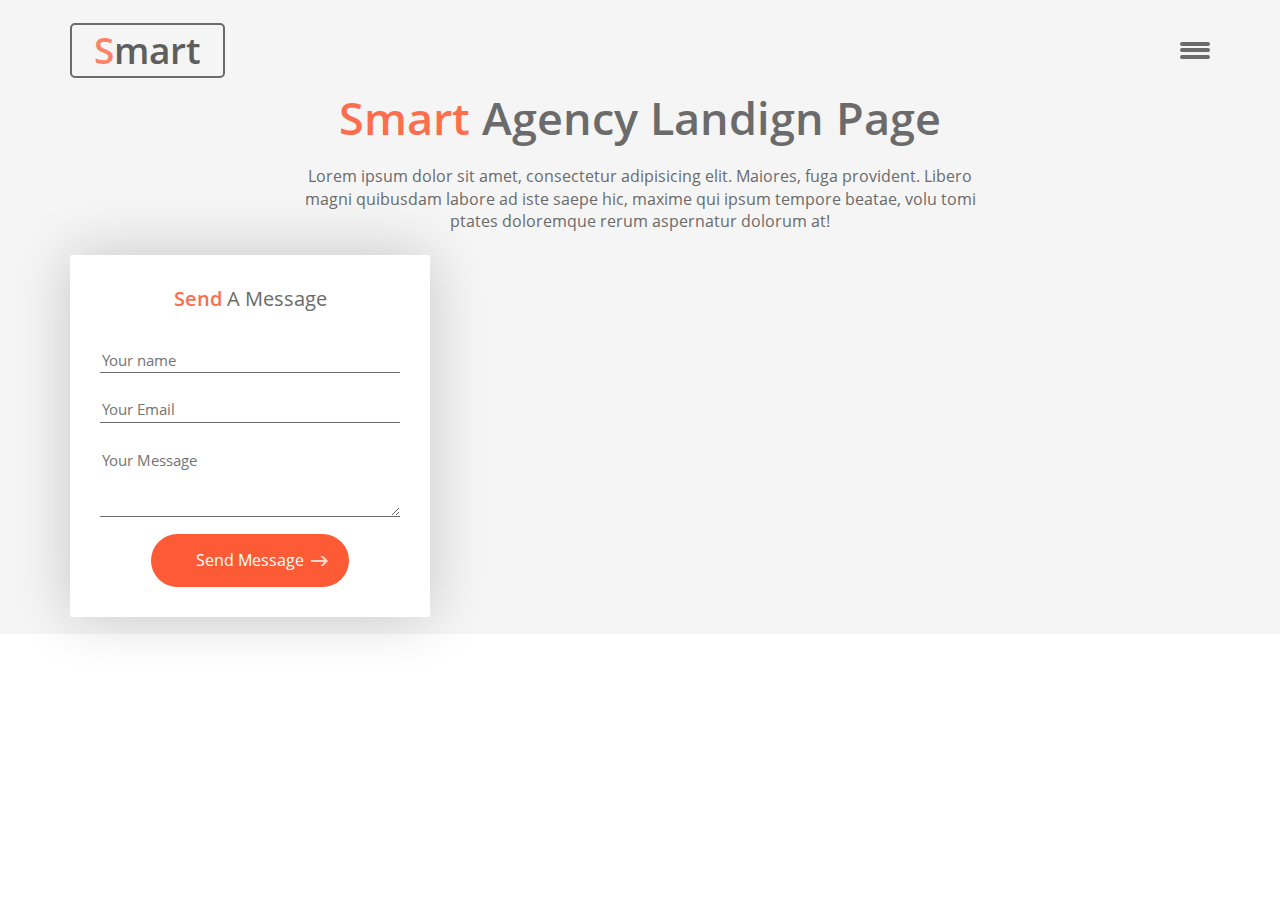
==== lesson-12/index.html @ 6a1ee43f "12 урок" ====
<!DOCTYPE html>
<html lang="ru">
  <head>
    <meta charset="utf-8">
    <meta http-equiv="X-UA-Compatible" content="IE=edge">
    <meta name="viewport" content="width=device-width, initial-scale=1">
    <!-- The above 3 meta tags *must* come first in the head; any other head content must come *after* these tags -->
    <title>Скоро я буду верстальщиком</title>

    <!-- Bootstrap -->
    <link  rel="stylesheet" href="css/bootstrap.min.css">
    <!--My css--> 
    <link rel="stylesheet" href="css/style.css">
  </head>
  <body>
  	<header id="main">
  		<div class="container">
  			<div class="row main-head">
  				<div class="col-lg-6">
  					<div class="main-logo-border">
  						<p><span class="color_logo">S</span>mart</p>
  					</div>
  				</div>
  				<div class="col-lg-6 main-nav">
  					<div class="main-burger">
  						<a class="main-bar" href="#">
  						<span class="line"></span>
  						</a>
  					</div>
  				</div>
  			</div>
        <div class="row main-header">
          <div class="col-xs-8 col-xs-offset-2 text-center">
            <h1><span>Smart</span> Agency Landign Page</h1>
            <p>Lorem ipsum dolor sit amet, consectetur adipisicing elit. Maiores, fuga provident. Libero magni quibusdam labore ad iste saepe hic, maxime qui ipsum tempore beatae, volu tomi ptates doloremque rerum aspernatur dolorum at!</p>
          </div>
        </div>
        <div class="row">
          <div class="col-xs-4">
            <div class="main-form">
                <p class="main-form-header"><span>Send</span> A Message</p>
              <form action="#">
              <input type="text" placeholder="Your name">
              <input type="email" placeholder="Your Email" >
              <textarea rows="3" placeholder="Your Message"></textarea>
              <button type="submit" class="main-form-btn">Send Message
              </button>
              </form> 
            </div>
          </div>
        </div>
  		</div>
  	</header>
		

    <!-- jQuery (necessary for Bootstrap's JavaScript plugins) -->
    <script src="https://ajax.googleapis.com/ajax/libs/jquery/1.12.4/jquery.min.js"></script>
    <!-- Include all compiled plugins (below), or include individual files as needed -->
    <script src="js/bootstrap.min.js"></script>
  </body>
</html>
---- lesson-12/css/style.css ----
@font-face {
  font-family: 'OpenSansLight';
  src: url('../fonts/OpenSans/OpenSansLight.eot');
  src: url('../fonts/OpenSans/OpenSansLight.eot') format('embedded-opentype'), url('../fonts/OpenSans/OpenSansLight.woff2') format('woff2'), url('../fonts/OpenSans/OpenSansLight.woff') format('woff'), url('../fonts/OpenSans/OpenSansLight.ttf') format('truetype'), url('../fonts/OpenSans/OpenSansLight.svg#OpenSansLight') format('svg');
}
@font-face {
  font-family: 'OpenSansRegular';
  src: url('../fonts/OpenSans/OpenSansRegular.eot');
  src: url('../fonts/OpenSans/OpenSansRegular.eot') format('embedded-opentype'), url('../fonts/OpenSans/OpenSansRegular.woff2') format('woff2'), url('../fonts/OpenSans/OpenSansRegular.woff') format('woff'), url('../fonts/OpenSans/OpenSansRegular.ttf') format('truetype'), url('../fonts/OpenSans/OpenSansRegular.svg#OpenSansRegular') format('svg');
}
@font-face {
  font-family: 'OpenSansSemiBold';
  src: url('../fonts/OpenSans/OpenSansSemiBold.eot');
  src: url('../fonts/OpenSans/OpenSansSemiBold.eot') format('embedded-opentype'), url('../fonts/OpenSans/OpenSansSemiBold.woff2') format('woff2'), url('../fonts/OpenSans/OpenSansSemiBold.woff') format('woff'), url('../fonts/OpenSans/OpenSansSemiBold.ttf') format('truetype'), url('../fonts/OpenSans/OpenSansSemiBold.svg#OpenSansSemiBold') format('svg');
}
body {
  color: #6b6b6b;
  font-size: 14px;
  font-family: 'OpenSansRegular';
  font-style: normal;
}
input:focus,
button:focus,
textarea:focus {
  outline: none;
}
header {
  background-color: #f5f5f5;
  height: 100vh;
  height: 634px;
}
/*------------------------------------font-family-------------------------*/
.ops-reg {
  font-family: 'OpenSansRegular';
  font-style: normal;
}
.ops-sbold {
  font-family: 'OpenSansSemiBold';
  font-style: normal;
}
/*-------------------------------base color-------------------------------*/
.main-head {
  margin-top: 2%;
}
.main-logo-border {
  border-radius: 5px;
  text-align: center;
  height: 55px;
  width: 155px;
  color: #5e5e5e;
  border: 2px solid #6b6b6b;
  line-height: 49px;
}
.main-logo-border p {
  font-family: 'OpenSansSemiBold';
  font-style: normal;
  font-size: 37px;
}
.main-logo-border p span {
  color: #fc8367;
}
.main-burger {
  width: 55px;
  height: 55px;
  position: relative;
  float: right;
}
.main-header h1 {
  font-family: 'OpenSansSemiBold';
  font-style: normal;
  font-size: 45px;
  margin-top: 2%;
}
.main-header span {
  color: #fc6f4e;
}
.main-header p {
  margin-top: 3%;
  font-size: 16px;
  padding-left: 20px;
  padding-right: 20px;
}
.main-form {
  margin-top: 12px;
  -webkit-box-shadow: 0px 0px 57px 0px rgba(20, 20, 21, 0.2);
  box-shadow: 0px 0px 57px 0px rgba(20, 20, 21, 0.2);
  -webkit-border-radius: 2px;
  -moz-border-radius: 2px;
  -ms-border-radius: 2px;
  -o-border-radius: 2px;
  border-radius: 2px;
  background-color: #ffffff;
  text-align: center;
  padding: 30px;
}
.main-form-header {
  font-family: 'OpenSansRegular';
  font-style: normal;
  font-size: 20px;
}
.main-form-header span {
  color: #fc6f4e;
  font-family: 'OpenSansSemiBold';
  font-style: normal;
}
.main-form input,
.main-form textarea {
  margin-top: 25px;
  width: 100%;
  border: none;
  font-size: 15px;
  border-bottom: 1px solid #6b6b6b;
}
.main-form-btn {
  background: url(../img/arrow.png) no-repeat;
  background-position: 160px 22px;
  display: block;
  margin: 0 auto;
  border: none;
  -webkit-border-radius: 50px;
  -moz-border-radius: 50px;
  -ms-border-radius: 50px;
  -o-border-radius: 50px;
  border-radius: 50px;
  background-color: #fc5b35;
  padding: 15px 45px;
  font-size: 16px;
  margin-top: 4%;
  font-family: 'OpenSansRegular';
  font-style: normal;
  color: #ffffff;
}
.line {
  width: 30px;
  height: 4px;
  display: block;
  background-color: #6b6b6b;
  position: absolute;
  right: 0;
  top: 50%;
  -webkit-border-radius: 5px;
  -moz-border-radius: 5px;
  -ms-border-radius: 5px;
  -o-border-radius: 5px;
  border-radius: 5px;
  -webkit-transform: translateY(-2px);
  -ms-transform: translateY(-2px);
  -o-transform: translateY(-2px);
  transform: translateY(-2px);
}
.line:before,
.line:after {
  background-color: #6b6b6b;
  content: '';
  display: inline-block;
  position: relative;
  width: 30px;
  height: 4px;
  right: 0;
  top: 50%;
  -webkit-border-radius: 5px;
  -moz-border-radius: 5px;
  -ms-border-radius: 5px;
  -o-border-radius: 5px;
  border-radius: 5px;
}
.line:before {
  -webkit-transform: translateY(-19px);
  -ms-transform: translateY(-19px);
  -o-transform: translateY(-19px);
  transform: translateY(-19px);
}
.line:after {
  -webkit-transform: translateY(-26px);
  -ms-transform: translateY(-26px);
  -o-transform: translateY(-26px);
  transform: translateY(-26px);
}
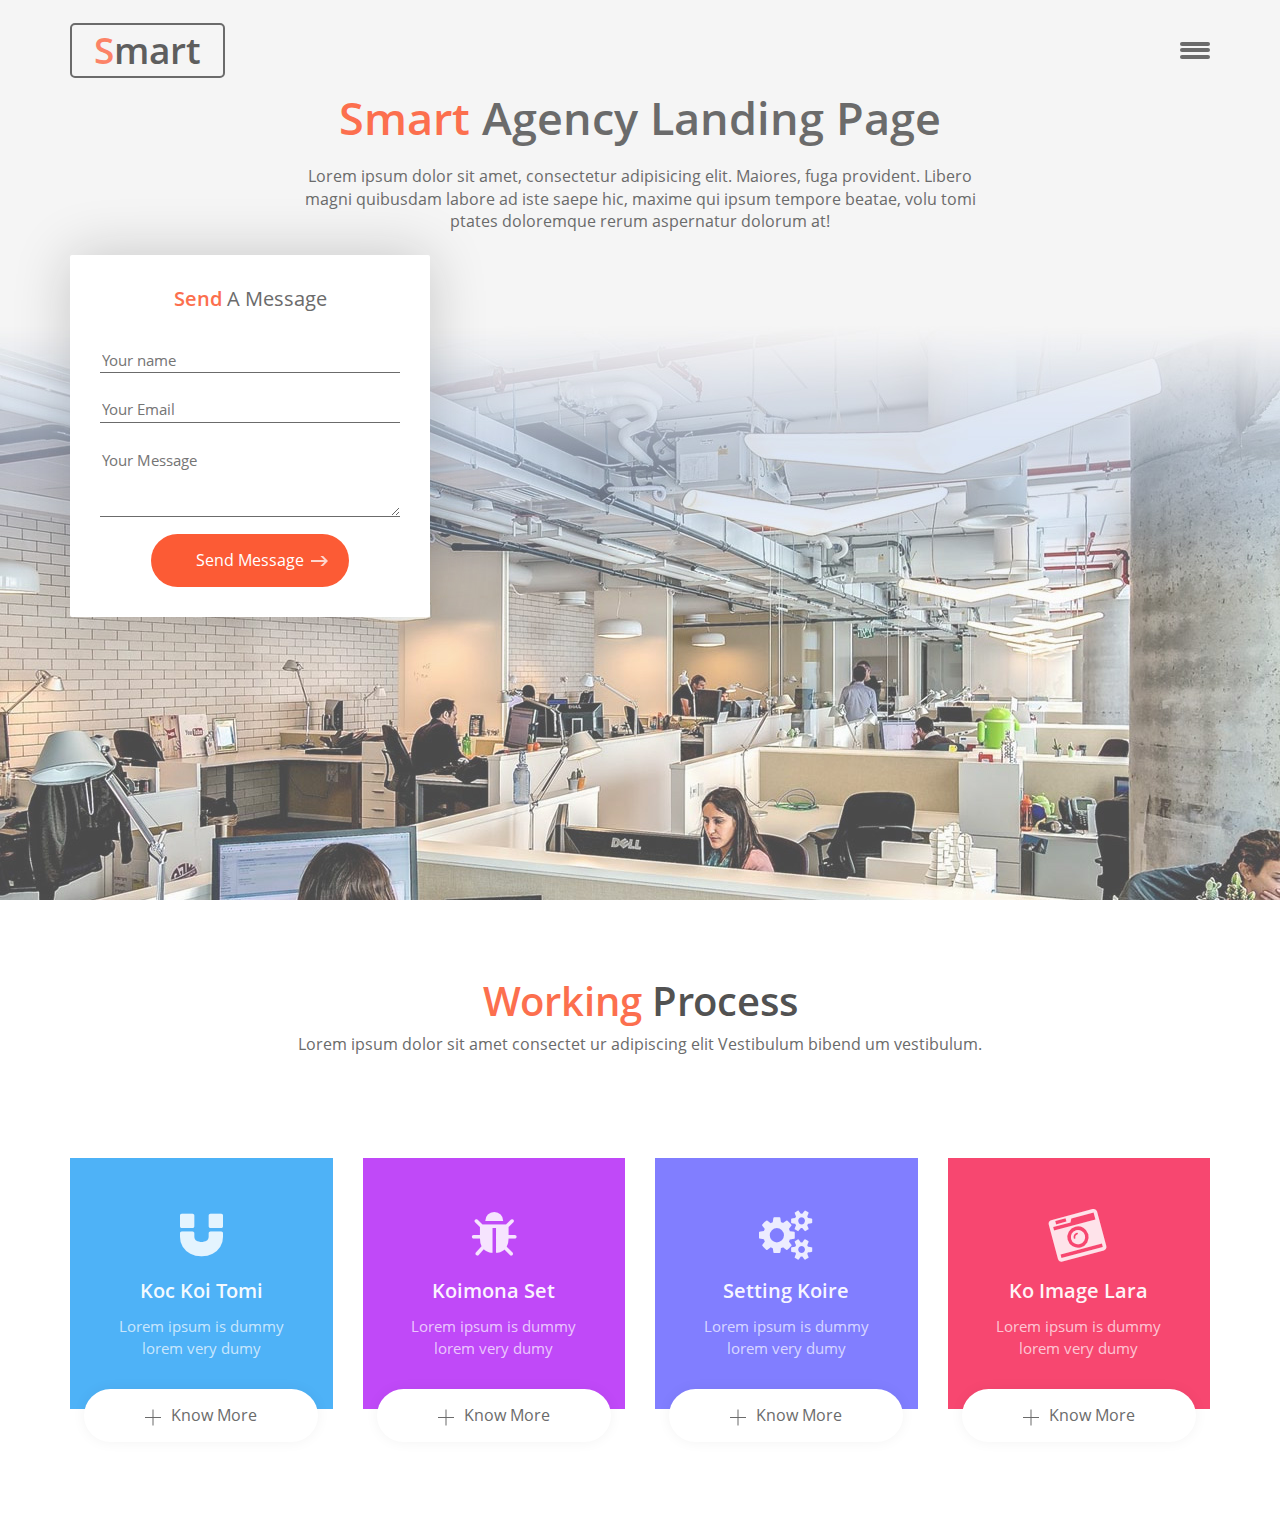
==== commit 41ab16be: "продолжение верстки" ====
--- a/lesson-12/index.html
+++ b/lesson-12/index.html
@@ -5,11 +5,12 @@
     <meta http-equiv="X-UA-Compatible" content="IE=edge">
     <meta name="viewport" content="width=device-width, initial-scale=1">
     <!-- The above 3 meta tags *must* come first in the head; any other head content must come *after* these tags -->
-    <title>Скоро я буду верстальщиком</title>
+    <title>Smart</title>
 
     <!-- Bootstrap -->
     <link  rel="stylesheet" href="css/bootstrap.min.css">
     <!--My css--> 
+    <link rel="stylesheet" href="css/font-awesome.min.css">
     <link rel="stylesheet" href="css/style.css">
   </head>
   <body>
@@ -31,7 +32,7 @@
   			</div>
         <div class="row main-header">
           <div class="col-xs-8 col-xs-offset-2 text-center">
-            <h1><span>Smart</span> Agency Landign Page</h1>
+            <h1><span>Smart</span> Agency Landing Page</h1>
             <p>Lorem ipsum dolor sit amet, consectetur adipisicing elit. Maiores, fuga provident. Libero magni quibusdam labore ad iste saepe hic, maxime qui ipsum tempore beatae, volu tomi ptates doloremque rerum aspernatur dolorum at!</p>
           </div>
         </div>
@@ -51,6 +52,52 @@
         </div>
   		</div>
   	</header>
+    <section id="working">
+      <div class="container">
+        <div class="row ">
+          <div class="col-lg-12 section-header">
+            <div class="working-header">
+              <h2><span>Working</span> Process</h2>
+              <p>Lorem ipsum dolor sit amet consectet ur adipiscing elit  Vestibulum bibend um vestibulum.</p>
+            </div>
+          </div>
+        </div>
+        <div class="row">
+          <div class="col-lg-3">
+            <div class="working-box box-tomi">
+              <i class="fa fa-magnet"></i>
+              <h4>Koc Koi Tomi</h4>
+              <p>Lorem ipsum is dummy lorem very dumy</p>
+              <button type="submit" class="working-btn"><span class="btn-plus"></span>Know More</button>
+            </div>
+          </div>
+          <div class="col-lg-3">
+            <div class="working-box box-koimona">
+              <i class="fa fa-bug"></i>
+              <h4>Koimona Set</h4>
+              <p>Lorem ipsum is dummy lorem very dumy</p>
+              <button type="submit" class="working-btn"><span class="btn-plus"></span>Know More</button>
+            </div>
+          </div>
+          <div class="col-lg-3">
+            <div class="working-box box-koire">
+              <i class="fa fa-cogs"></i>
+              <h4>Setting Koire</h4>
+              <p>Lorem ipsum is dummy lorem very dumy</p>
+              <button type="submit" class="working-btn"><span class="btn-plus"></span>Know More</button>
+            </div>
+          </div>
+          <div class="col-lg-3">
+            <div class="working-box box-lara">
+              <i class="fa fa-camera-retro"></i>
+              <h4>Ko Image Lara</h4>
+              <p>Lorem ipsum is dummy lorem very dumy</p>
+              <button type="submit" class="working-btn"><span class="btn-plus"></span>Know More</button>
+            </div>
+          </div>
+        </div>
+      </div>
+    </section>
 		
 
     <!-- jQuery (necessary for Bootstrap's JavaScript plugins) -->
--- a/lesson-12/css/style.css
+++ b/lesson-12/css/style.css
@@ -16,7 +16,7 @@
 body {
   color: #6b6b6b;
   font-size: 14px;
-  font-family: 'OpenSansRegular';
+  font-family: 'OpenSansRegular', sans-serif;
   font-style: normal;
 }
 input:focus,
@@ -25,17 +25,38 @@
   outline: none;
 }
 header {
-  background-color: #f5f5f5;
+  background: url(../img/main-bg.jpg) no-repeat center center;
   height: 100vh;
-  height: 634px;
+  min-height: 634px;
+}
+.section-header {
+  text-align: center;
+  margin-top: 5%;
+  padding-bottom: 4%;
+}
+.section-header h2 {
+  font-family: 'OpenSansSemiBold', sans-serif;
+  font-style: normal;
+  font-size: 40px;
+  color: #525252;
+}
+.section-header span {
+  color: #fc6f4e;
+}
+.section-header p {
+  font-size: 16px;
+  padding-bottom: 4%;
+}
+section {
+  margin-bottom: 10%;
 }
 /*------------------------------------font-family-------------------------*/
 .ops-reg {
-  font-family: 'OpenSansRegular';
+  font-family: 'OpenSansRegular', sans-serif;
   font-style: normal;
 }
 .ops-sbold {
-  font-family: 'OpenSansSemiBold';
+  font-family: 'OpenSansSemiBold', sans-serif;
   font-style: normal;
 }
 /*-------------------------------base color-------------------------------*/
@@ -52,7 +73,7 @@
   line-height: 49px;
 }
 .main-logo-border p {
-  font-family: 'OpenSansSemiBold';
+  font-family: 'OpenSansSemiBold', sans-serif;
   font-style: normal;
   font-size: 37px;
 }
@@ -66,7 +87,7 @@
   float: right;
 }
 .main-header h1 {
-  font-family: 'OpenSansSemiBold';
+  font-family: 'OpenSansSemiBold', sans-serif;
   font-style: normal;
   font-size: 45px;
   margin-top: 2%;
@@ -94,13 +115,13 @@
   padding: 30px;
 }
 .main-form-header {
-  font-family: 'OpenSansRegular';
+  font-family: 'OpenSansRegular', sans-serif;
   font-style: normal;
   font-size: 20px;
 }
 .main-form-header span {
   color: #fc6f4e;
-  font-family: 'OpenSansSemiBold';
+  font-family: 'OpenSansSemiBold', sans-serif;
   font-style: normal;
 }
 .main-form input,
@@ -126,7 +147,7 @@
   padding: 15px 45px;
   font-size: 16px;
   margin-top: 4%;
-  font-family: 'OpenSansRegular';
+  font-family: 'OpenSansRegular', sans-serif;
   font-style: normal;
   color: #ffffff;
 }
@@ -176,3 +197,88 @@
   -o-transform: translateY(-26px);
   transform: translateY(-26px);
 }
+/*----------------------------Working Process------------------*/
+.working-box {
+  text-align: center;
+  color: #ffffff;
+  padding: 30px;
+  padding-top: 20%;
+}
+.working-box:hover {
+  -webkit-box-shadow: 0px 0px 35px 0px rgba(20, 20, 21, 0.25);
+  box-shadow: 0px 0px 35px 0px rgba(20, 20, 21, 0.25);
+}
+.working-box i.fa {
+  color: rgba(255, 255, 255, 0.85);
+  font-size: 50px;
+  padding-bottom: 5%;
+}
+.working-box h4 {
+  font-family: 'OpenSansSemiBold', sans-serif;
+  font-style: normal;
+  font-size: 20px;
+  padding-bottom: 2%;
+  color: rgba(255, 255, 255, 0.95);
+}
+.working-box p {
+  color: rgba(255, 255, 255, 0.7);
+  font-size: 15px;
+  padding-bottom: 5%;
+}
+.working-btn {
+  font-size: 16px;
+  background-color: #ffffff;
+  color: #6b6b6b;
+  padding: 15px;
+  width: 80%;
+  border: none;
+  -webkit-border-radius: 50px;
+  -moz-border-radius: 50px;
+  -ms-border-radius: 50px;
+  -o-border-radius: 50px;
+  border-radius: 50px;
+  position: absolute;
+  margin-top: 10px;
+  left: 10%;
+  -webkit-box-shadow: 0px 0px 14px 0px rgba(20, 20, 21, 0.05);
+  box-shadow: 0px 0px 14px 0px rgba(20, 20, 21, 0.05);
+}
+.working-btn:hover {
+  -webkit-box-shadow: 0px 6px 14px 0px rgba(20, 20, 21, 0.25);
+  box-shadow: 0px 6px 14px 0px rgba(20, 20, 21, 0.2);
+}
+.btn-plus {
+  vertical-align: middle;
+  margin-right: 10px;
+  width: 16px;
+  height: 1px;
+  display: inline-block;
+  background-color: #6b6b6b;
+}
+.btn-plus:before {
+  display: inline-block;
+  content: "";
+  width: 16px;
+  height: 1px;
+  position: absolute;
+  background-color: #6b6b6b;
+  -webkit-transform: rotate(90deg) translateY(8px);
+  -ms-transform: rotate(90deg) translateY(8px);
+  -o-transform: rotate(90deg) translateY(8px);
+  transform: rotate(90deg) translateY(8px);
+}
+.box-tomi {
+  background-color: #4eb2f7;
+}
+.box-koimona {
+  background-color: #c049f8;
+}
+.box-koire {
+  background-color: #817eff;
+}
+.box-lara {
+  background-color: #f74770;
+}
+.box-lara i.fa-camera-retro {
+  transform: rotate(-15deg);
+}
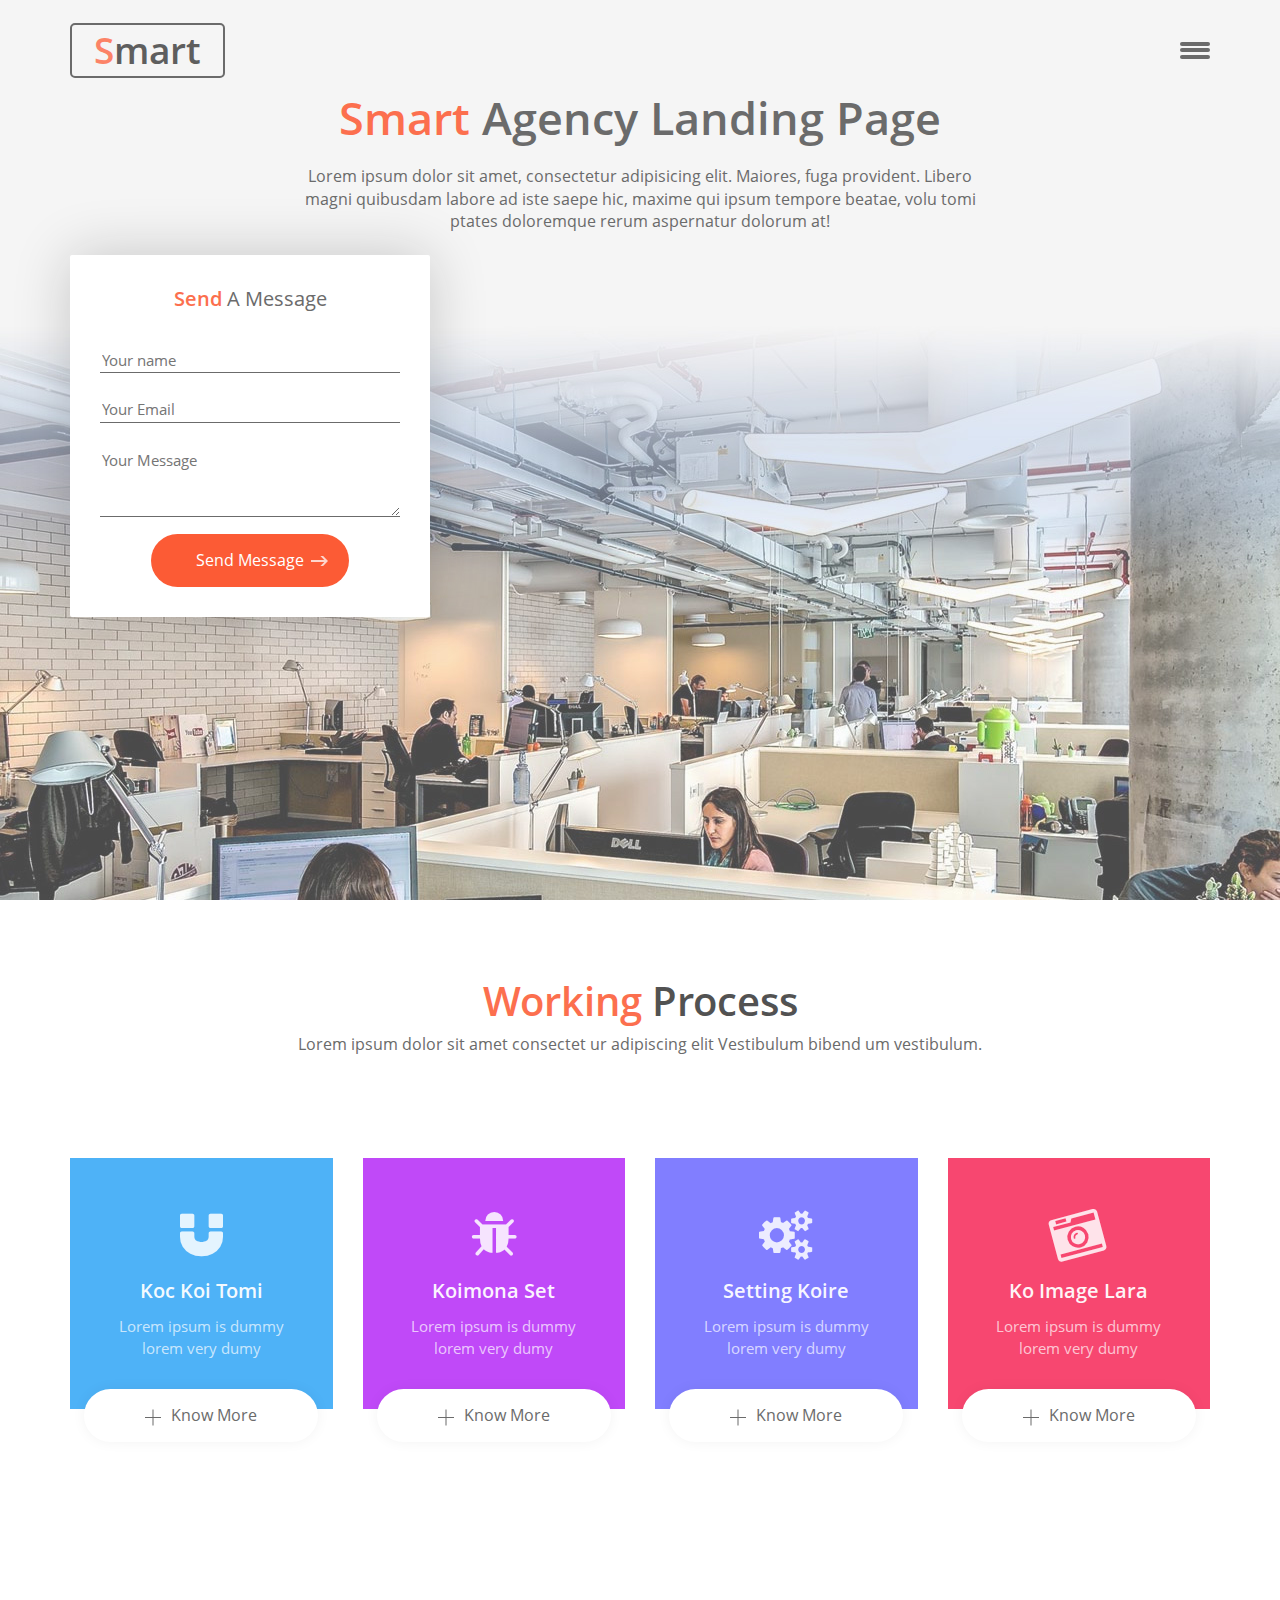
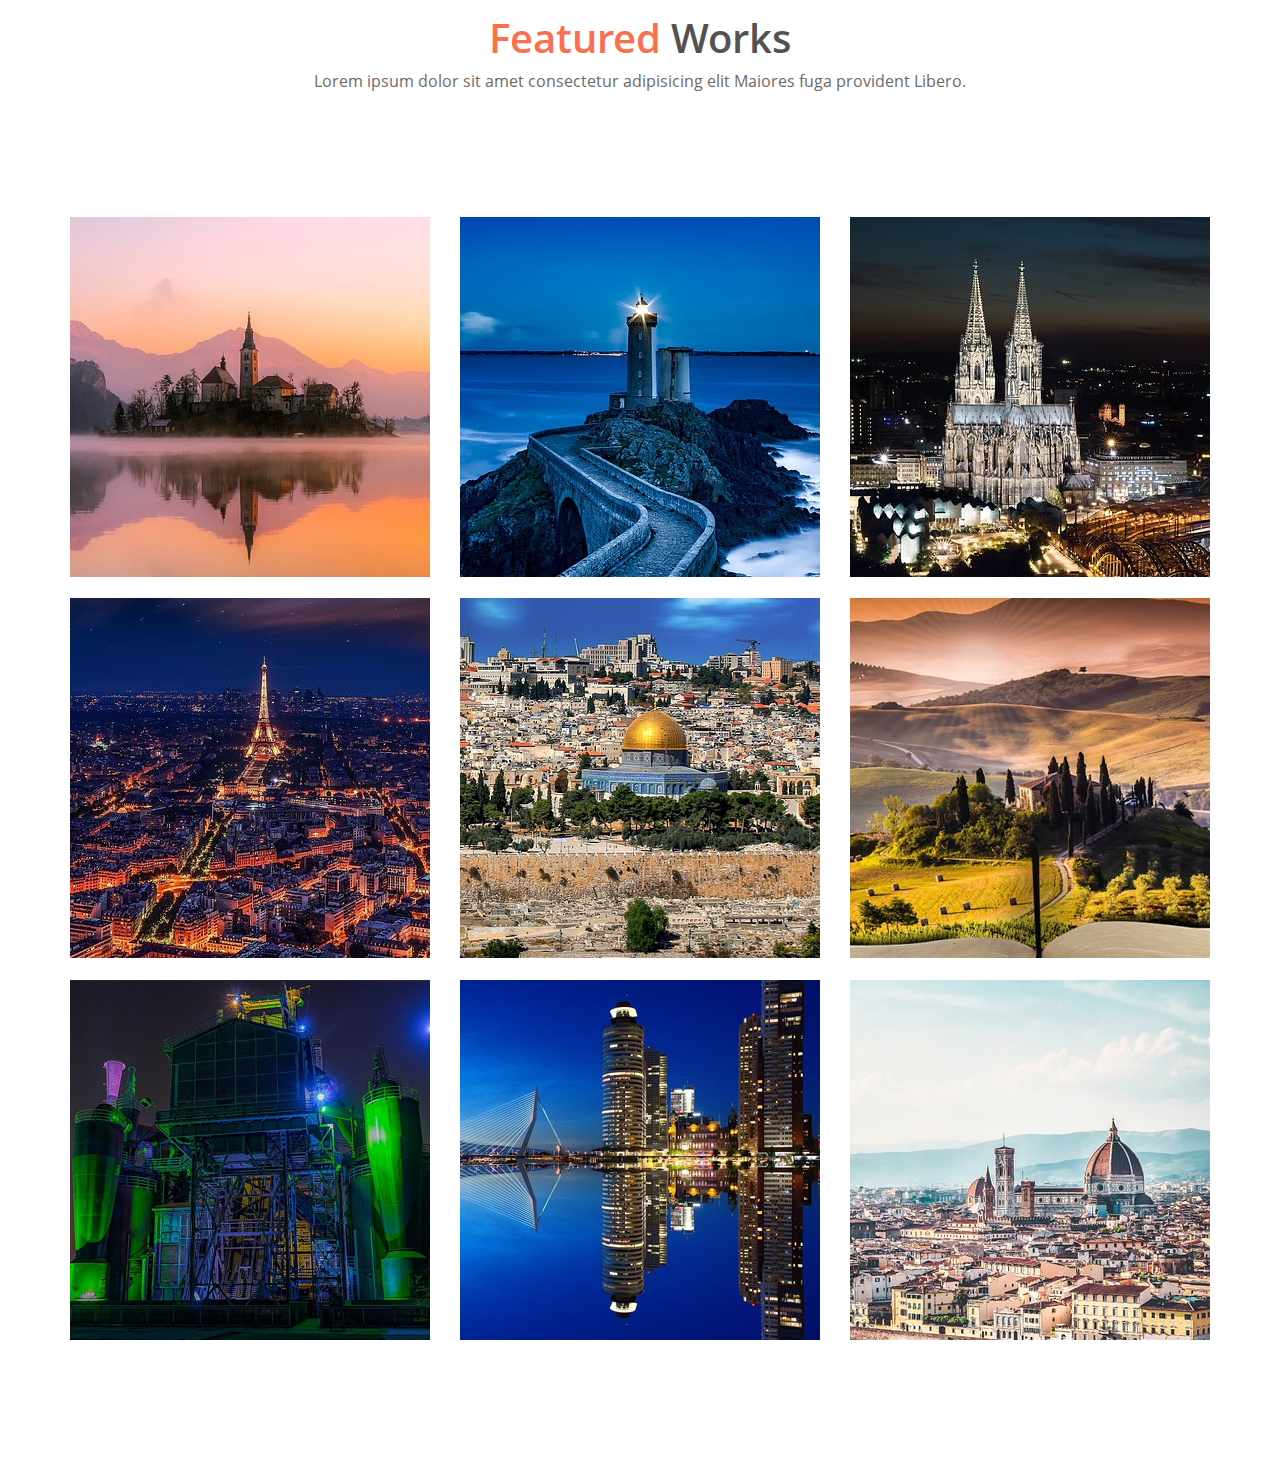
==== commit 5f50dc8f: "next верстка" ====
--- a/lesson-12/index.html
+++ b/lesson-12/index.html
@@ -95,7 +95,124 @@
               <button type="submit" class="working-btn"><span class="btn-plus"></span>Know More</button>
             </div>
           </div>
-        </div>
+        </div><!--конец row-->
+      </div>
+    </section>
+    <section id="featured">
+      <div class="container">
+        <div class="row">
+          <div class="col-lg-12 section-header">
+            <div class="featured-header">
+              <h2> <span>Featured</span> Works </h2>
+              <p>Lorem ipsum dolor sit amet consectetur adipisicing elit Maiores fuga provident Libero.</p>
+            </div>
+          </div>
+        </div>
+        <div class="row">
+          <div class="col-lg-4">
+            <div class="featured-box">
+              <img src="img/Featured/1.jpg" alt="">
+              <div class="signature">
+                <div class="sign">
+                  <p>#1 Architecture</p>
+                  <button>Visit Gallery</button>
+                </div>
+              </div>
+            </div>
+          </div>
+          <div class="col-lg-4">
+            <div class="featured-box">
+              <img src="img/Featured/2.jpg" alt="">
+              <div class="signature">
+                <div class="sign">
+                  <p>#2 Architecture</p>
+                  <button>Visit Gallery</button>
+                </div>
+              </div>
+            </div>
+          </div>
+          <div class="col-lg-4">
+            <div class="featured-box">
+              <img src="img/Featured/3.jpg" alt="">
+              <div class="signature">
+                <div class="sign">
+                  <p>#3 Architecture</p>
+                  <button>Visit Gallery</button>
+                </div>
+              </div>
+            </div>
+          </div>
+        </div><!--конец row-->
+        <div class="row">
+          <div class="col-lg-4">
+            <div class="featured-box">
+              <img src="img/Featured/4.jpg" alt="">
+              <div class="signature">
+                <div class="sign">
+                  <p>#4 Architecture</p>
+                  <button>Visit Gallery</button>
+                </div>
+              </div>
+            </div>
+          </div>
+          <div class="col-lg-4">
+            <div class="featured-box">
+              <img src="img/Featured/5.jpg" alt="">
+              <div class="signature">
+                <div class="sign">
+                  <p>#5 Architecture</p>
+                  <button>Visit Gallery</button>
+                </div>
+              </div>
+            </div>
+          </div>
+          <div class="col-lg-4">
+            <div class="featured-box">
+              <img src="img/Featured/6.jpg" alt="">
+              <div class="signature">
+                <div class="sign">
+                  <p>#6 Architecture</p>
+                  <button>Visit Gallery</button>
+                </div>
+              </div>
+            </div>
+          </div>
+        </div><!--конец row-->
+        <div class="row">
+          <div class="col-lg-4">
+            <div class="featured-box">
+              <img src="img/Featured/7.jpg" alt="">
+              <div class="signature">
+                <div class="sign">
+                  <p>#7 Architecture</p>
+                  <button>Visit Gallery</button>
+                </div>
+              </div>
+            </div>
+          </div>
+          <div class="col-lg-4">
+            <div class="featured-box">
+              <img src="img/Featured/8.jpg" alt="">
+              <div class="signature">
+                <div class="sign">
+                  <p>#8 Architecture</p>
+                  <button>Visit Gallery</button>
+                </div>
+              </div>
+            </div>
+          </div>
+          <div class="col-lg-4">
+            <div class="featured-box">
+              <img src="img/Featured/9.jpg" alt="">
+              <div class="signature">
+                <div class="sign">
+                  <p>#9 Architecture</p>
+                  <button>Visit Gallery</button>
+                </div>
+              </div>
+            </div>
+          </div>
+        </div><!--конец row-->
       </div>
     </section>
 		
--- a/lesson-12/css/style.css
+++ b/lesson-12/css/style.css
@@ -14,6 +14,8 @@
   src: url('../fonts/OpenSans/OpenSansSemiBold.eot') format('embedded-opentype'), url('../fonts/OpenSans/OpenSansSemiBold.woff2') format('woff2'), url('../fonts/OpenSans/OpenSansSemiBold.woff') format('woff'), url('../fonts/OpenSans/OpenSansSemiBold.ttf') format('truetype'), url('../fonts/OpenSans/OpenSansSemiBold.svg#OpenSansSemiBold') format('svg');
 }
 body {
+  margin: 0;
+  padding: 0;
   color: #6b6b6b;
   font-size: 14px;
   font-family: 'OpenSansRegular', sans-serif;
@@ -150,6 +152,10 @@
   font-family: 'OpenSansRegular', sans-serif;
   font-style: normal;
   color: #ffffff;
+}
+.main-form-btn:hover {
+  -webkit-box-shadow: 0px 11px 20px 0px rgba(20, 20, 21, 0.1);
+  box-shadow: 0px 11px 20px 0px rgba(20, 20, 21, 0.1);
 }
 .line {
   width: 30px;
@@ -282,3 +288,50 @@
 .box-lara i.fa-camera-retro {
   transform: rotate(-15deg);
 }
+/*---------------------------Featured Works--------------------------*/
+.featured-box {
+  margin-top: 6%;
+  height: 360px;
+  position: relative;
+}
+.signature {
+  opacity: 0;
+  position: absolute;
+  top: 0;
+  left: 0;
+  width: 100%;
+  height: 100%;
+  background-color: rgba(0, 0, 0, 0.8);
+  color: #ffffff;
+  text-align: center;
+  display: -webkit-flex;
+  display: flex;
+  -webkit-justify-content: center;
+  justify-content: center;
+  -webkit-align-items: center;
+  align-items: center;
+  -webkit-transition: opacity 0.4s ;
+  -o-transition: opacity 0.4s ;
+  transition: opacity 0.4s ;
+}
+.signature:hover {
+  opacity: 1;
+}
+.sign p {
+  font-family: 'OpenSansSemiBold', sans-serif;
+  font-style: normal;
+  font-size: 22px;
+}
+.sign button {
+  border: none;
+  font-family: 'OpenSansSemiBold', sans-serif;
+  font-style: normal;
+  font-size: 16;
+  padding: 10px 35px;
+  -webkit-border-radius: 50px;
+  -moz-border-radius: 50px;
+  -ms-border-radius: 50px;
+  -o-border-radius: 50px;
+  border-radius: 50px;
+  background-color: #fc6f4e;
+}
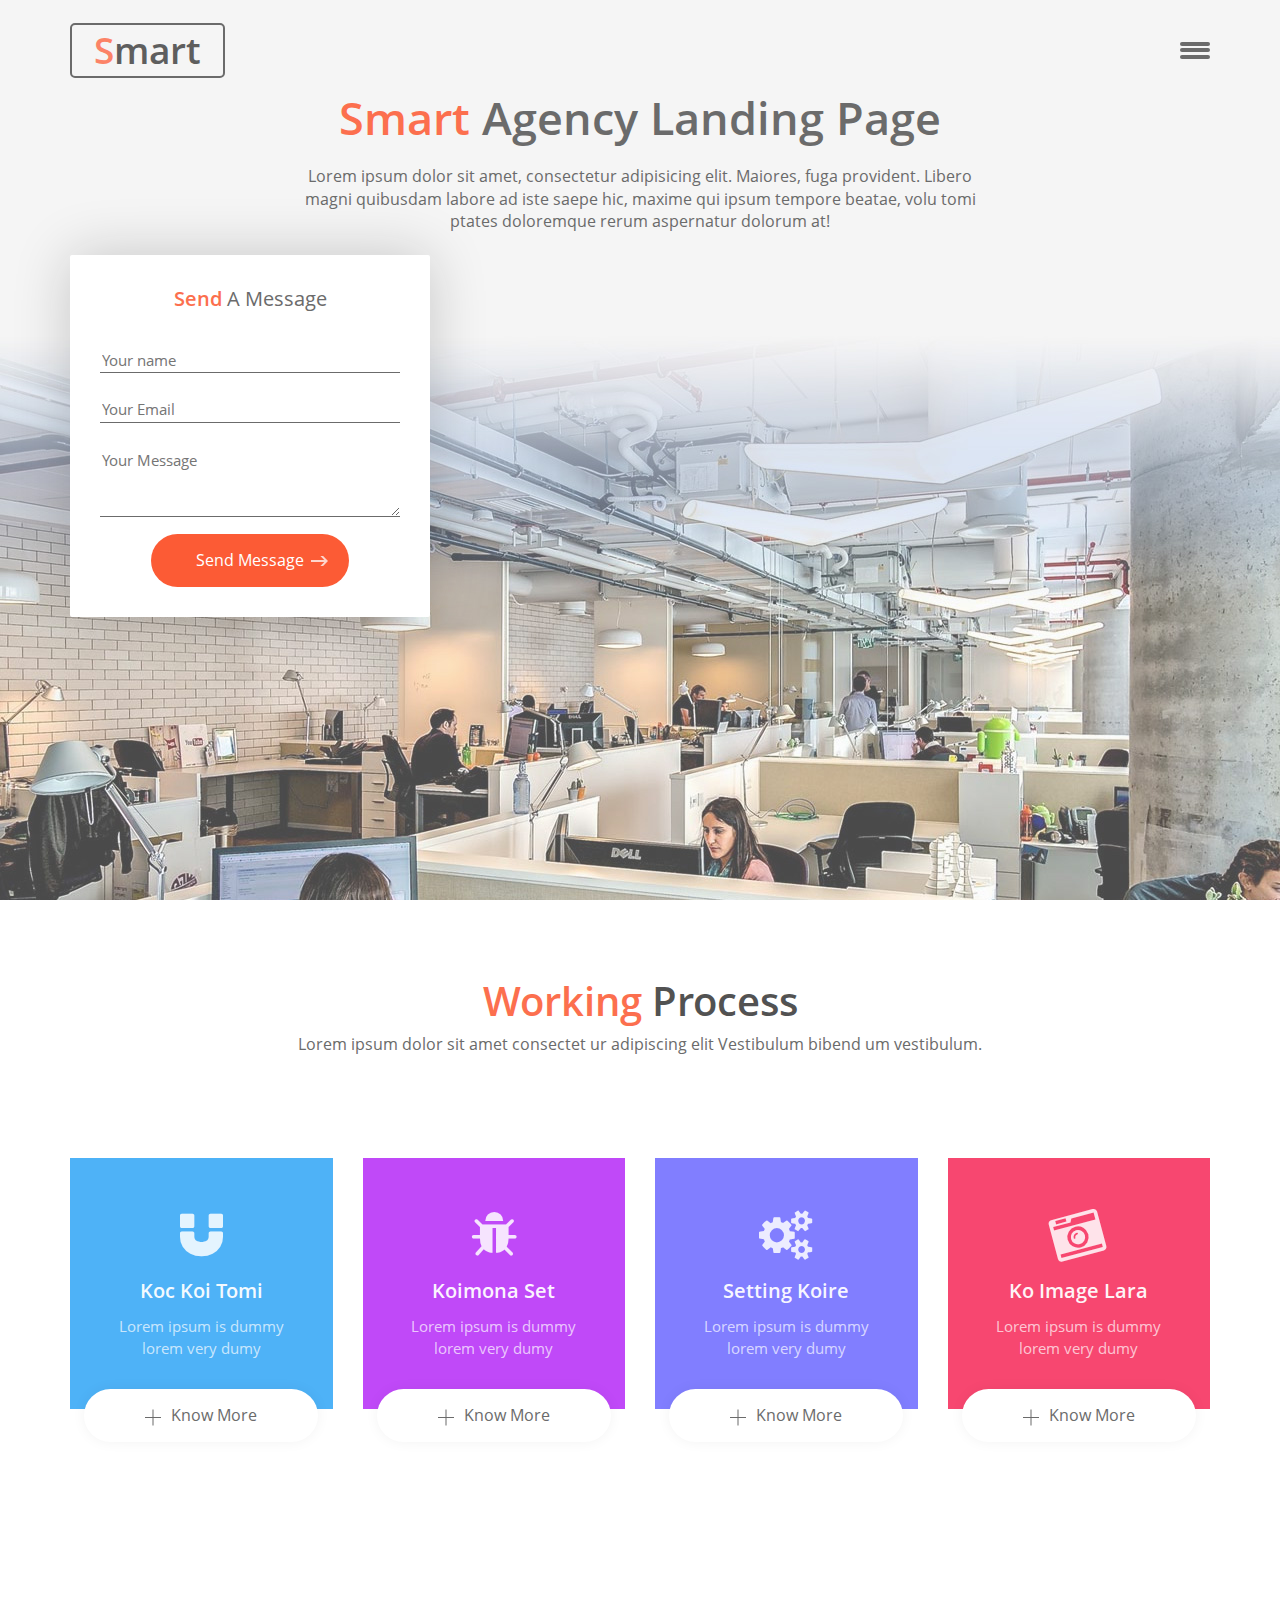
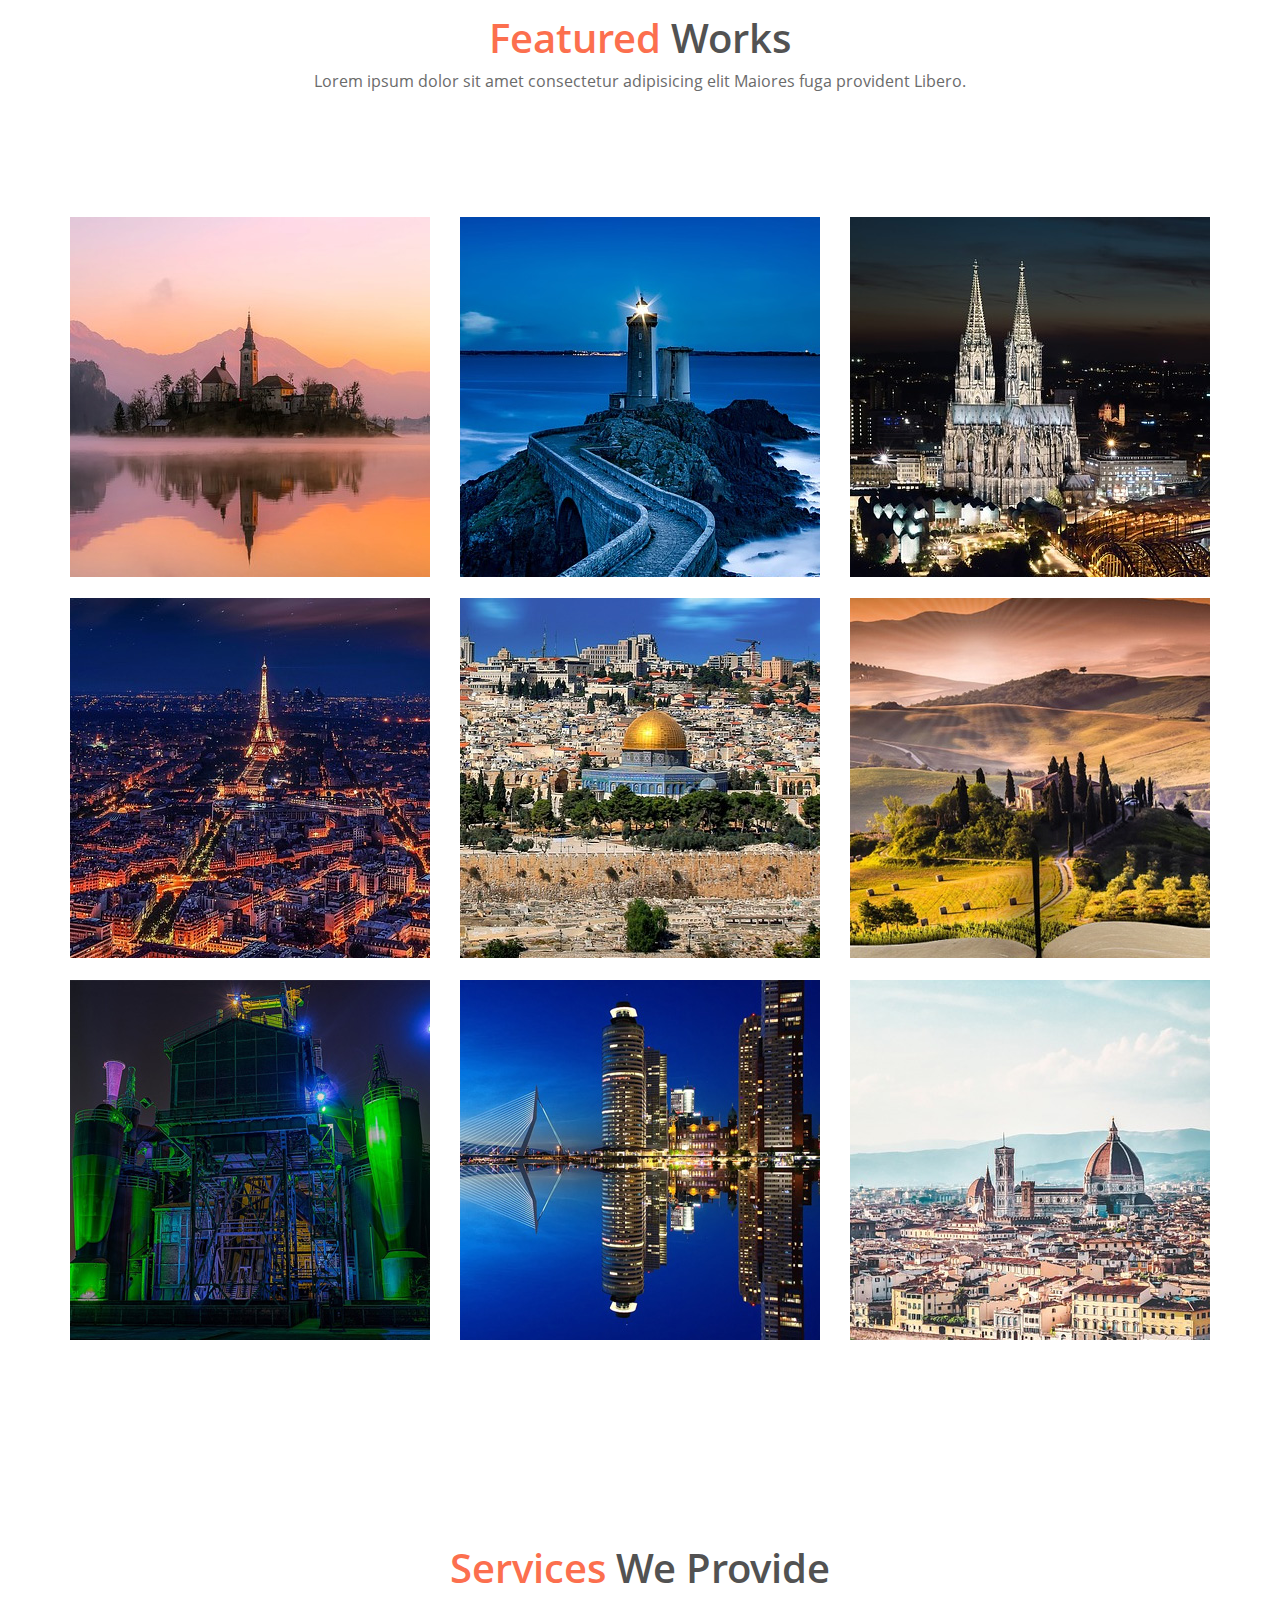
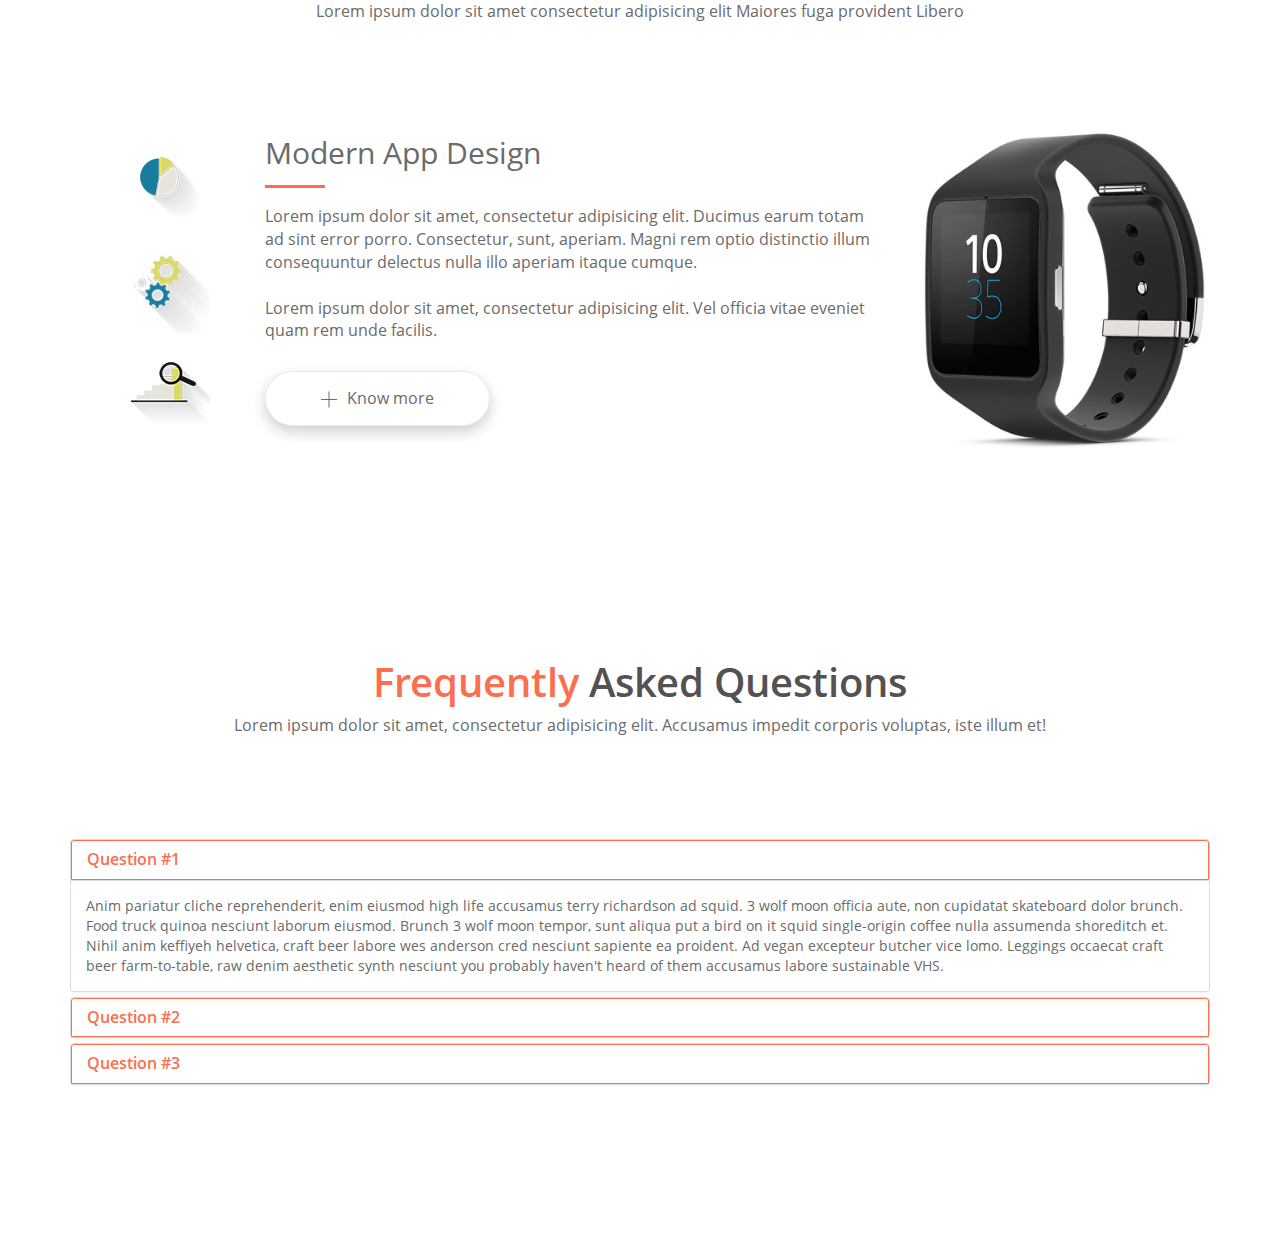
==== commit 1cb30467: "lesson-12" ====
--- a/lesson-12/index.html
+++ b/lesson-12/index.html
@@ -111,7 +111,7 @@
         <div class="row">
           <div class="col-lg-4">
             <div class="featured-box">
-              <img src="img/Featured/1.jpg" alt="">
+              <img src="img/Featured/1.jpg" alt="Architecture">
               <div class="signature">
                 <div class="sign">
                   <p>#1 Architecture</p>
@@ -122,7 +122,7 @@
           </div>
           <div class="col-lg-4">
             <div class="featured-box">
-              <img src="img/Featured/2.jpg" alt="">
+              <img src="img/Featured/2.jpg" alt="Architecture">
               <div class="signature">
                 <div class="sign">
                   <p>#2 Architecture</p>
@@ -133,7 +133,7 @@
           </div>
           <div class="col-lg-4">
             <div class="featured-box">
-              <img src="img/Featured/3.jpg" alt="">
+              <img src="img/Featured/3.jpg" alt="Architecture">
               <div class="signature">
                 <div class="sign">
                   <p>#3 Architecture</p>
@@ -146,7 +146,7 @@
         <div class="row">
           <div class="col-lg-4">
             <div class="featured-box">
-              <img src="img/Featured/4.jpg" alt="">
+              <img src="img/Featured/4.jpg" alt="Architecture">
               <div class="signature">
                 <div class="sign">
                   <p>#4 Architecture</p>
@@ -157,7 +157,7 @@
           </div>
           <div class="col-lg-4">
             <div class="featured-box">
-              <img src="img/Featured/5.jpg" alt="">
+              <img src="img/Featured/5.jpg" alt="Architecture">
               <div class="signature">
                 <div class="sign">
                   <p>#5 Architecture</p>
@@ -168,7 +168,7 @@
           </div>
           <div class="col-lg-4">
             <div class="featured-box">
-              <img src="img/Featured/6.jpg" alt="">
+              <img src="img/Featured/6.jpg" alt="Architecture">
               <div class="signature">
                 <div class="sign">
                   <p>#6 Architecture</p>
@@ -181,7 +181,7 @@
         <div class="row">
           <div class="col-lg-4">
             <div class="featured-box">
-              <img src="img/Featured/7.jpg" alt="">
+              <img src="img/Featured/7.jpg" alt="Architecture">
               <div class="signature">
                 <div class="sign">
                   <p>#7 Architecture</p>
@@ -192,7 +192,7 @@
           </div>
           <div class="col-lg-4">
             <div class="featured-box">
-              <img src="img/Featured/8.jpg" alt="">
+              <img src="img/Featured/8.jpg" alt="Architecture">
               <div class="signature">
                 <div class="sign">
                   <p>#8 Architecture</p>
@@ -203,7 +203,7 @@
           </div>
           <div class="col-lg-4">
             <div class="featured-box">
-              <img src="img/Featured/9.jpg" alt="">
+              <img src="img/Featured/9.jpg" alt="Architecture">
               <div class="signature">
                 <div class="sign">
                   <p>#9 Architecture</p>
@@ -213,6 +213,121 @@
             </div>
           </div>
         </div><!--конец row-->
+      </div>
+    </section>
+    <!--section services-->
+    <section id="services">
+      <div class="container">
+        <div class="row">
+          <div class="col-lg-12 section-header">
+            <div class="srvices-header">
+              <h2> <span>Services</span> We Provide </h2>
+              <p>Lorem ipsum dolor sit amet consectetur adipisicing elit Maiores fuga provident Libero</p>
+            </div>
+          </div>
+        </div>
+        <div class="row">
+          <div class="col-lg-2">
+            <ul class="services-list" role="tablist">
+              <li class="services-list-item"><a href="#App" aria-controls="home" role="tab" data-toggle="tab"><img src="img/services/1.jpg" alt="График"></a></li>
+              <li  class="services-list-item"><a href="#Settings" aria-controls="Settings" role="tab" data-toggle="tab"><img src="img/services/2.jpg" alt="Настройки"></a></li>
+              <li  class="services-list-item"><a href="#Search" aria-controls="Search" role="tab" data-toggle="tab"><img src="img/services/3.jpg" alt="Поиск"></a></li>
+            </ul>
+          </div>
+          <div class="col-lg-10">
+            <div class="services-info tab-content">
+              <div id="App" role="presentation" class="row tab-pane fade in active">
+                <div class="col-lg-8">
+                    <h4>Modern App Design</h4>
+                    <span class="services-line"></span>
+                    <p>Lorem ipsum dolor sit amet, consectetur adipisicing elit. Ducimus earum totam ad sint error porro. Consectetur, sunt, aperiam. Magni rem optio distinctio illum consequuntur delectus nulla illo aperiam itaque cumque. <br><br>Lorem ipsum dolor sit amet, consectetur adipisicing elit. Vel officia vitae eveniet quam rem unde facilis.</p>
+                    <button class="services-btn"><span class="btn-plus"></span>Know more</button>
+                </div>
+                <div class="col-lg-4">
+                  <img class="img-responsive" src="img/services/clock-2.jpg" alt="Часы">
+                </div>
+              </div><!--конец row-->
+               <div id="Settings" role="presentation" class="row tab-pane fade">
+                <div class="col-lg-8">
+                    <h4>Modern Settings Design</h4>
+                    <span class="services-line"></span>
+                    <p>Lorem ipsum dolor sit amet, consectetur adipisicing elit. Voluptate reprehenderit, ratione cumque harum cum totam. Itaque, laborum corporis cum fugiat. <br><br>Lorem ipsum dolor sit amet, consectetur adipisicing elit. Vel officia vitae eveniet quam rem unde facilis.</p>
+                    <button class="services-btn"><span class="btn-plus"></span>Know more</button>
+                </div>
+                <div class="col-lg-4">
+                  <img class="img-responsive" src="img/services/clock.jpg" alt="Часы">
+                </div>
+              </div><!--конец row-->
+               <div id="Search" role="presentation" class="row tab-pane fade">
+                <div class="col-lg-8">
+                    <h4>Modern Search Design</h4>
+                    <span class="services-line"></span>
+                    <p>Lorem ipsum dolor sit amet, consectetur adipisicing elit. Minima esse repellendus id, molestiae autem illo? <br><br>Lorem ipsum dolor sit amet, consectetur adipisicing elit. Vel officia vitae eveniet quam rem unde facilis.</p>
+                    <button class="services-btn"><span class="btn-plus"></span>Know more</button>
+                </div>
+                <div class="col-lg-4">
+                  <img class="img-responsive" src="img/services/clock-3.jpg" alt="Часы">
+                </div>
+              </div><!--конец row-->
+            </div>
+          </div>
+        </div>
+      </div>
+    </section>
+    <section id="FAQ"> 
+      <div class="container">
+        <div class="row">
+          <div class="col-lg-12">
+            <div class="row section-header">
+              <h2><span>Frequently</span> Asked Questions</h2>
+              <p>Lorem ipsum dolor sit amet, consectetur adipisicing elit. Accusamus impedit corporis voluptas, iste illum et!</p>
+            </div>
+          </div>
+        </div><!--/row-->
+        <div class="panel-group" id="accordion" role="tablist" aria-multiselectable="true">
+          <div class="panel panel-default">
+            <div class="panel-heading" role="tab" id="headingOne">
+              <h4 class="panel-title">
+                <a role="button" data-toggle="collapse" data-parent="#accordion" href="#collapseOne" aria-expanded="true" aria-controls="collapseOne">
+                  Question #1
+                </a>
+              </h4>
+            </div>
+            <div id="collapseOne" class="panel-collapse collapse in" role="tabpanel" aria-labelledby="headingOne">
+              <div class="panel-body">
+                Anim pariatur cliche reprehenderit, enim eiusmod high life accusamus terry richardson ad squid. 3 wolf moon officia aute, non cupidatat skateboard dolor brunch. Food truck quinoa nesciunt laborum eiusmod. Brunch 3 wolf moon tempor, sunt aliqua put a bird on it squid single-origin coffee nulla assumenda shoreditch et. Nihil anim keffiyeh helvetica, craft beer labore wes anderson cred nesciunt sapiente ea proident. Ad vegan excepteur butcher vice lomo. Leggings occaecat craft beer farm-to-table, raw denim aesthetic synth nesciunt you probably haven't heard of them accusamus labore sustainable VHS.
+              </div>
+            </div>
+          </div>
+          <div class="panel panel-default">
+            <div class="panel-heading" role="tab" id="headingTwo">
+              <h4 class="panel-title">
+                <a class="collapsed" role="button" data-toggle="collapse" data-parent="#accordion" href="#collapseTwo" aria-expanded="false" aria-controls="collapseTwo">
+                  Question #2
+                </a>
+              </h4>
+            </div>
+            <div id="collapseTwo" class="panel-collapse collapse" role="tabpanel" aria-labelledby="headingTwo">
+              <div class="panel-body">
+                Anim pariatur cliche reprehenderit, enim eiusmod high life accusamus terry richardson ad squid. 3 wolf moon officia aute, non cupidatat skateboard dolor brunch. Food truck quinoa nesciunt laborum eiusmod. Brunch 3 wolf moon tempor, sunt aliqua put a bird on it squid single-origin coffee nulla assumenda shoreditch et. Nihil anim keffiyeh helvetica, craft beer labore wes anderson cred nesciunt sapiente ea proident. Ad vegan excepteur butcher vice lomo. Leggings occaecat craft beer farm-to-table, raw denim aesthetic synth nesciunt you probably haven't heard of them accusamus labore sustainable VHS.
+              </div>
+            </div>
+          </div>
+          <div class="panel panel-default">
+            <div class="panel-heading" role="tab" id="headingThree">
+              <h4 class="panel-title">
+                <a class="collapsed" role="button" data-toggle="collapse" data-parent="#accordion" href="#collapseThree" aria-expanded="false" aria-controls="collapseThree">
+                  Question #3
+                </a>
+              </h4>
+            </div>
+            <div id="collapseThree" class="panel-collapse collapse" role="tabpanel" aria-labelledby="headingThree">
+              <div class="panel-body">
+                Anim pariatur cliche reprehenderit, enim eiusmod high life accusamus terry richardson ad squid. 3 wolf moon officia aute, non cupidatat skateboard dolor brunch. Food truck quinoa nesciunt laborum eiusmod. Brunch 3 wolf moon tempor, sunt aliqua put a bird on it squid single-origin coffee nulla assumenda shoreditch et. Nihil anim keffiyeh helvetica, craft beer labore wes anderson cred nesciunt sapiente ea proident. Ad vegan excepteur butcher vice lomo. Leggings occaecat craft beer farm-to-table, raw denim aesthetic synth nesciunt you probably haven't heard of them accusamus labore sustainable VHS.
+              </div>
+            </div>
+          </div>
+        </div>
       </div>
     </section>
 		
--- a/lesson-12/css/style.css
+++ b/lesson-12/css/style.css
@@ -27,7 +27,7 @@
   outline: none;
 }
 header {
-  background: url(../img/main-bg.jpg) no-repeat center center;
+  background: url(../img/main-bg.jpg) no-repeat top center;
   height: 100vh;
   min-height: 634px;
 }
@@ -335,3 +335,66 @@
   border-radius: 50px;
   background-color: #fc6f4e;
 }
+/*---------------------Section services---------------------------------*/
+.services-list {
+  list-style: none;
+}
+.services-list-item {
+  margin-top: 3%;
+  text-align: center;
+  display: inline-block;
+}
+.services-list-item:hover {
+  -webkit-box-shadow: 0px 0px 36px 0px rgba(20, 20, 21, 0.2);
+  box-shadow: 0px 0px 36px 0px rgba(20, 20, 21, 0.2);
+}
+.services-list-item a:focus {
+  display: inline-block;
+  -webkit-box-shadow: 0px 0px 36px 0px #fc6f4e;
+  box-shadow: 0px 0px 36px 0px #fc6f4e;
+}
+.services-info h4 {
+  font-size: 30px;
+}
+.services-info p {
+  font-size: 16px;
+}
+.services-line {
+  display: inline-block;
+  width: 60px;
+  height: 3px;
+  background-color: #fc6f4e;
+  margin-bottom: 2%;
+  margin-top: 1%;
+}
+.services-btn {
+  margin-top: 3%;
+  font-size: 16px;
+  background-color: #ffffff;
+  color: #6b6b6b;
+  padding: 15px 55px;
+  border: 1px solid #ebebeb;
+  -webkit-border-radius: 50px;
+  -moz-border-radius: 50px;
+  -ms-border-radius: 50px;
+  -o-border-radius: 50px;
+  border-radius: 50px;
+  -webkit-box-shadow: 0px 6px 14px 0px rgba(20, 20, 21, 0.25);
+  box-shadow: 0px 6px 14px 0px rgba(20, 20, 21, 0.2);
+}
+.panel-default > .panel-heading {
+  font-family: 'OpenSansSemiBold', sans-serif;
+  font-style: normal;
+  position: relative;
+  background-color: #ffffff;
+  color: #fc6f4e;
+  border: 1px solid #fc6f4e;
+}
+.panel-default > .panel-heading:hover {
+  background-color: #fc6f4e;
+  color: #ffffff;
+}
+.panel-default > .panel-heading a:focus,
+.panel-default > .panel-heading a:hover {
+  text-decoration: none;
+}
